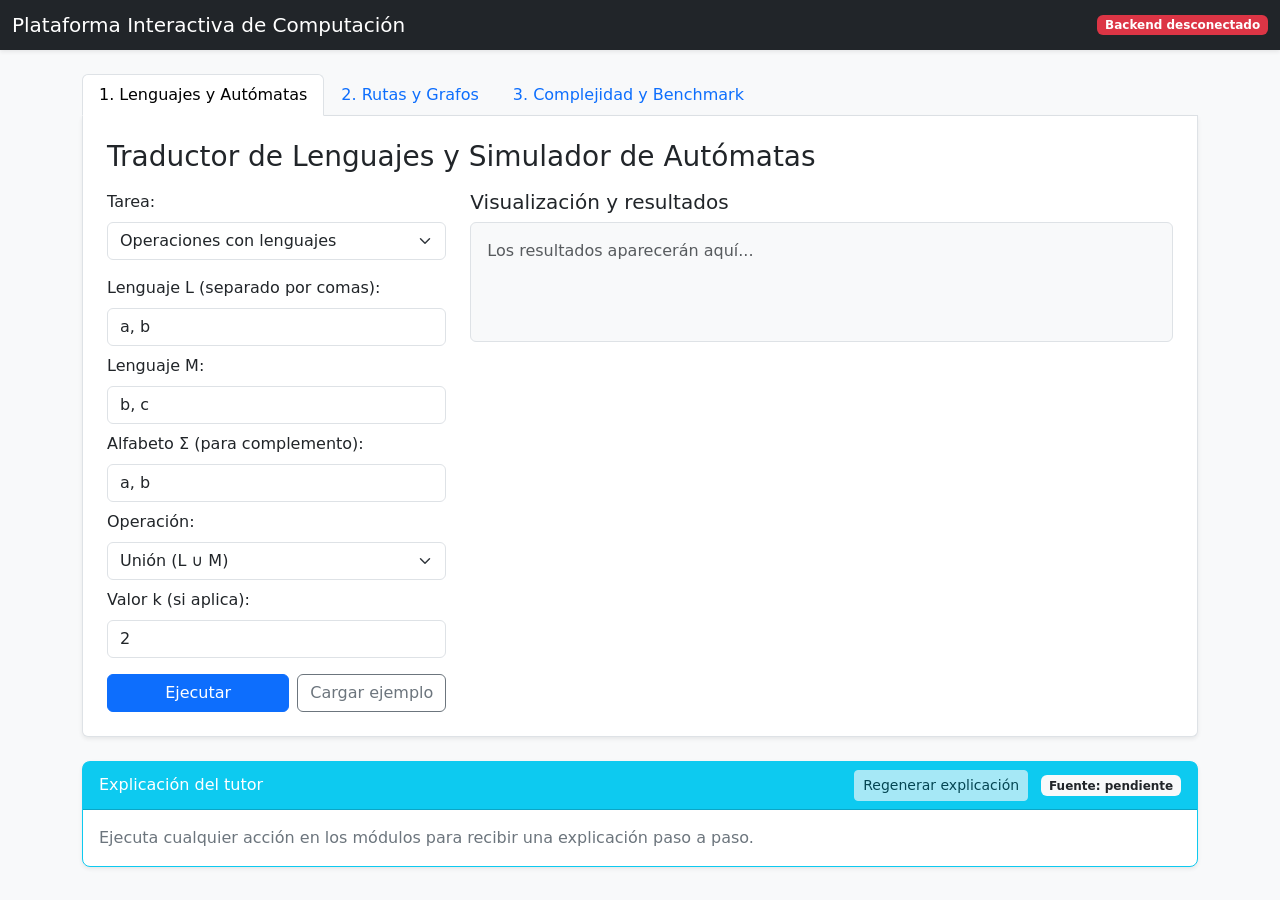
==== frontend/index.html @ 1205d345 "Actualización masiva: cambio en archivos" ====
<!DOCTYPE html>
<html lang="es">
<head>
    <meta charset="UTF-8">
    <meta name="viewport" content="width=device-width, initial-scale=1.0">
    <title>Plataforma Académica - Lenguajes, Grafos y Algoritmos</title>
    <link rel="stylesheet" href="./vendor/bootstrap.min.css">
    <link rel="stylesheet" href="./css/styles.css">
</head>
<body class="bg-light">

<nav class="navbar navbar-dark bg-dark shadow-sm">
    <div class="container-fluid">
        <span class="navbar-brand mb-0 h1">Plataforma Interactiva de Computación</span>
        <span id="estado-ollama" class="badge bg-warning text-dark">Verificando Ollama...</span>
    </div>
</nav>

<div class="container my-4">
    <div id="alerta" class="alert alert-danger d-none" role="alert"></div>

    <ul class="nav nav-tabs" id="mainTab" role="tablist">
        <li class="nav-item"><button class="nav-link active" data-bs-toggle="tab" data-bs-target="#mod1" type="button">1. Lenguajes y Autómatas</button></li>
        <li class="nav-item"><button class="nav-link" data-bs-toggle="tab" data-bs-target="#mod2" type="button">2. Rutas y Grafos</button></li>
        <li class="nav-item"><button class="nav-link" data-bs-toggle="tab" data-bs-target="#mod3" type="button">3. Complejidad y Benchmark</button></li>
    </ul>

    <div class="tab-content bg-white p-4 border border-top-0 rounded-bottom shadow-sm">

        <!-- ================= MÓDULO 1 ================= -->
        <div class="tab-pane fade show active" id="mod1">
            <h3 class="mb-3">Traductor de Lenguajes y Simulador de Autómatas</h3>
            <div class="row">
                <div class="col-lg-4">
                    <div class="mb-3">
                        <label class="form-label" for="m1-tarea">Tarea:</label>
                        <select id="m1-tarea" class="form-select">
                            <option value="operacion">Operaciones con lenguajes</option>
                            <option value="cadena">Análisis de una cadena</option>
                            <option value="automata">Simular AFD / AFND / AFND-ε</option>
                        </select>
                    </div>

                    <!-- Operaciones con lenguajes -->
                    <div id="m1-form-op">
                        <div class="mb-2"><label class="form-label">Lenguaje L (separado por comas):</label>
                            <input type="text" id="m1-L" class="form-control" value="a, b" title="Ej: a, ab, ba"></div>
                        <div class="mb-2"><label class="form-label">Lenguaje M:</label>
                            <input type="text" id="m1-M" class="form-control" value="b, c"></div>
                        <div class="mb-2"><label class="form-label">Alfabeto Σ (para complemento):</label>
                            <input type="text" id="m1-sigma" class="form-control" value="a, b"></div>
                        <div class="mb-2"><label class="form-label">Operación:</label>
                            <select id="m1-op-tipo" class="form-select">
                                <option value="union">Unión (L ∪ M)</option>
                                <option value="interseccion">Intersección (L ∩ M)</option>
                                <option value="diferencia">Diferencia (L − M)</option>
                                <option value="concatenacion">Concatenación (L · M)</option>
                                <option value="potencia_n">Potencia L^k</option>
                                <option value="clausura_positiva">Clausura positiva L⁺ (hasta k)</option>
                                <option value="complemento">Complemento de L en Σ* (hasta longitud k)</option>
                                <option value="inversa">Inversa de L</option>
                            </select></div>
                        <div class="mb-3"><label class="form-label">Valor k (si aplica):</label>
                            <input type="number" id="m1-k" class="form-control" value="2" min="0" max="6"></div>
                    </div>

                    <!-- Cadena -->
                    <div id="m1-form-cadena" class="d-none">
                        <div class="mb-3"><label class="form-label">Cadena w:</label>
                            <input type="text" id="m1-w" class="form-control" value="abba"></div>
                    </div>

                    <!-- Autómata -->
                    <div id="m1-form-auto" class="d-none">
                        <div class="mb-2"><label class="form-label">Tipo:</label>
                            <select id="m1-tipo-auto" class="form-select">
                                <option value="afd">AFD</option><option value="afnd">AFND</option><option value="afnde">AFND-ε</option>
                            </select></div>
                        <div class="mb-2"><label class="form-label">Estados:</label>
                            <input type="text" id="m1-estados" class="form-control" value="q0, q1"></div>
                        <div class="mb-2"><label class="form-label">Alfabeto:</label>
                            <input type="text" id="m1-alfabeto" class="form-control" value="a, b"></div>
                        <div class="row g-2 mb-2">
                            <div class="col"><label class="form-label">Inicial:</label><input type="text" id="m1-inicial" class="form-control" value="q0"></div>
                            <div class="col"><label class="form-label">Aceptación:</label><input type="text" id="m1-acept" class="form-control" value="q0"></div>
                        </div>
                        <div class="mb-2"><label class="form-label">Transiciones (una por línea: origen,símbolo,destino; usa <code>eps</code> para ε):</label>
                            <textarea id="m1-trans" class="form-control font-monospace" rows="5">q0,a,q1
q0,b,q0
q1,a,q0
q1,b,q1</textarea></div>
                        <div class="mb-3"><label class="form-label">Palabra a evaluar:</label>
                            <input type="text" id="m1-palabra" class="form-control" value="abba"></div>
                    </div>

                    <div class="d-flex gap-2">
                        <button class="btn btn-primary flex-grow-1" id="btn-ejecutar-m1">Ejecutar</button>
                        <button class="btn btn-outline-secondary" id="btn-ejemplo-m1" type="button">Cargar ejemplo</button>
                    </div>
                </div>

                <div class="col-lg-8">
                    <h5>Visualización y resultados</h5>
                    <div id="m1-viz" class="border rounded p-3 bg-light mb-2" style="min-height: 120px;">
                        <p class="text-muted mb-0">Los resultados aparecerán aquí...</p>
                    </div>
                    <div id="m1-cy-wrap" class="d-none">
                        <div id="m1-cy" class="border rounded bg-white" style="height: 320px;"></div>
                        <div class="d-flex align-items-center gap-2 mt-2">
                            <button class="btn btn-sm btn-outline-dark" id="m1-prev">◀ Anterior</button>
                            <button class="btn btn-sm btn-outline-dark" id="m1-next">Siguiente ▶</button>
                            <button class="btn btn-sm btn-dark" id="m1-play">▶ Reproducir</button>
                            <span id="m1-paso" class="ms-2 small"></span>
                            <span id="m1-veredicto" class="ms-auto badge fs-6"></span>
                        </div>
                    </div>
                </div>
            </div>
        </div>

        <!-- ================= MÓDULO 2 ================= -->
        <div class="tab-pane fade" id="mod2">
            <h3 class="mb-3">Asistente de Logística y Optimización de Rutas</h3>
            <div class="row">
                <div class="col-lg-4">
                    <div class="mb-2"><label class="form-label">Aristas (una por línea: origen,destino,peso):</label>
                        <textarea id="m2-aristas" class="form-control font-monospace" rows="7">A,B,2
A,C,5
B,C,1
B,D,4
C,D,2
D,E,3
C,E,6</textarea></div>
                    <div class="row g-2 mb-2">
                        <div class="col"><label class="form-label">Origen:</label><input type="text" id="m2-origen" class="form-control" value="A"></div>
                        <div class="col"><label class="form-label">Destino:</label><input type="text" id="m2-destino" class="form-control" value="E"></div>
                    </div>
                    <div class="form-check"><input class="form-check-input" type="checkbox" id="m2-dirigido" checked><label class="form-check-label" for="m2-dirigido">Grafo dirigido</label></div>
                    <div class="form-check mb-2"><input class="form-check-input" type="checkbox" id="m2-alcance"><label class="form-check-label" for="m2-alcance">Solo alcance máximo desde el origen</label></div>
                    <label class="form-label">Algoritmos (el primero marcado se dibuja):</label>
                    <div class="mb-2" id="m2-algs">
                        <div class="form-check"><input class="form-check-input m2-alg" type="checkbox" value="dijkstra" checked><label class="form-check-label">Dijkstra (exacto)</label></div>
                        <div class="form-check"><input class="form-check-input m2-alg" type="checkbox" value="star" checked><label class="form-check-label">A* (g + h)</label></div>
                        <div class="form-check"><input class="form-check-input m2-alg" type="checkbox" value="greedy"><label class="form-check-label">Greedy Best-First (h)</label></div>
                        <div class="form-check"><input class="form-check-input m2-alg" type="checkbox" value="bfs"><label class="form-check-label">BFS (anchura)</label></div>
                        <div class="form-check"><input class="form-check-input m2-alg" type="checkbox" value="dfs"><label class="form-check-label">DFS (profundidad)</label></div>
                        <div class="form-check"><input class="form-check-input m2-alg" type="checkbox" value="hill"><label class="form-check-label">Hill-Climbing</label></div>
                    </div>
                    <div class="mb-2"><label class="form-label">Heurística h(n) (opcional, <code>A:6, B:5, E:0</code>):</label>
                        <input type="text" id="m2-heur" class="form-control" value="A:6, B:5, C:3, D:3, E:0"></div>
                    <div class="mb-3"><label class="form-label">Reinicios (Hill-Climbing):</label>
                        <input type="number" id="m2-reinicios" class="form-control" value="3" min="0" max="20"></div>
                    <div class="d-flex gap-2">
                        <button class="btn btn-success flex-grow-1" id="btn-ejecutar-m2">Buscar</button>
                        <button class="btn btn-outline-secondary" id="btn-ejemplo-m2" type="button">Cargar ejemplo</button>
                    </div>
                </div>
                <div class="col-lg-8">
                    <h5>Grafo y ruta hallada</h5>
                    <div id="m2-grafo-container" class="border rounded bg-white mb-2" style="height: 340px;"></div>
                    <div class="mb-2"><button class="btn btn-sm btn-dark" id="m2-animar">▶ Animar orden de visita</button>
                        <span class="small text-muted ms-2">Ruta hallada: línea roja gruesa con ★</span></div>
                    <div id="m2-tabla" class="table-responsive"></div>
                </div>
            </div>
        </div>

        <!-- ================= MÓDULO 3 ================= -->
        <div class="tab-pane fade" id="mod3">
            <h3 class="mb-3">Auditoría de Escalabilidad y Benchmark (P vs NP vs NSPACE)</h3>
            <div class="row">
                <div class="col-lg-4">
                    <label class="form-label">Algoritmos a comparar (mínimo 2):</label>
                    <div class="mb-2">
                        <div class="form-check"><input class="form-check-input m3-alg" type="checkbox" value="insertion_sort" checked><label class="form-check-label">Insertion Sort <span class="badge bg-success">P</span> O(n²)</label></div>
                        <div class="form-check"><input class="form-check-input m3-alg" type="checkbox" value="merge_sort" checked><label class="form-check-label">Merge Sort <span class="badge bg-success">P</span> O(n log n)</label></div>
                        <div class="form-check"><input class="form-check-input m3-alg" type="checkbox" value="subset_sum"><label class="form-check-label">Subset-Sum <span class="badge bg-danger">NP</span> O(2ⁿ)</label></div>
                        <div class="form-check"><input class="form-check-input m3-alg" type="checkbox" value="tsp_brute"><label class="form-check-label">TSP fuerza bruta <span class="badge bg-danger">NP</span> O(n!)</label></div>
                        <div class="form-check"><input class="form-check-input m3-alg" type="checkbox" value="reachability"><label class="form-check-label">Reachability (Savitch) <span class="badge bg-info text-dark">NSPACE</span></label></div>
                    </div>
                    <div class="row g-2 mb-2">
                        <div class="col"><label class="form-label">Tamaño n:</label><input type="number" id="m3-tamano" class="form-control" value="1000" min="2" max="5000"></div>
                        <div class="col"><label class="form-label">Semilla:</label><input type="number" id="m3-semilla" class="form-control" value="42"></div>
                    </div>
                    <div class="form-check"><input class="form-check-input" type="checkbox" id="m3-series" checked><label class="form-check-label" for="m3-series">Incluir curva de crecimiento (tarda más)</label></div>
                    <div class="form-check mb-3"><input class="form-check-input" type="checkbox" id="m3-log" checked><label class="form-check-label" for="m3-log">Escala logarítmica en las gráficas</label></div>
                    <div class="d-flex gap-2">
                        <button class="btn btn-warning flex-grow-1" id="btn-ejecutar-m3">Ejecutar benchmark</button>
                        <button class="btn btn-outline-secondary" id="btn-ejemplo-m3" type="button">Cargar ejemplo</button>
                    </div>
                    <p class="small text-muted mt-2">Los algoritmos exponenciales están limitados en tamaño y tiempo para no colgar el servidor.</p>
                </div>
                <div class="col-lg-8">
                    <div id="m3-avisos"></div>
                    <h6>Tiempo por algoritmo (ms)</h6>
                    <div style="height:220px"><canvas id="m3-chart-barras"></canvas></div>
                    <h6 class="mt-3">Crecimiento tiempo vs. tamaño</h6>
                    <div style="height:240px"><canvas id="m3-chart-serie"></canvas></div>
                    <div id="m3-tabla" class="table-responsive mt-3"></div>
                </div>
            </div>
        </div>
    </div>

    <!-- PANEL DE EXPLICACIÓN -->
    <div class="card mt-4 shadow-sm border-info">
        <div class="card-header bg-info text-white d-flex justify-content-between align-items-center">
            <span>Explicación del tutor</span>
            <span>
                <button id="btn-regenerar" class="btn btn-sm btn-light me-2" disabled>Regenerar explicación</button>
                <span id="fuente-explicacion" class="badge bg-light text-dark">Fuente: pendiente</span>
            </span>
        </div>
        <div class="card-body">
            <div id="panel-explicacion" class="text-secondary">
                Ejecuta cualquier acción en los módulos para recibir una explicación paso a paso.
            </div>
        </div>
    </div>
</div>

<script src="./vendor/bootstrap.bundle.min.js"></script>
<script src="./vendor/cytoscape.min.js"></script>
<script src="./vendor/chart.umd.js"></script>
<script src="./js/api.js"></script>
<script src="./js/app.js"></script>
</body>
</html>
---- frontend/css/styles.css ----
body {
    font-family: system-ui, -apple-system, "Segoe UI", Roboto, sans-serif;
}
#m2-grafo-container {
    width: 100%;
    position: relative;
}
.card {
    border-radius: 0.5rem;
}
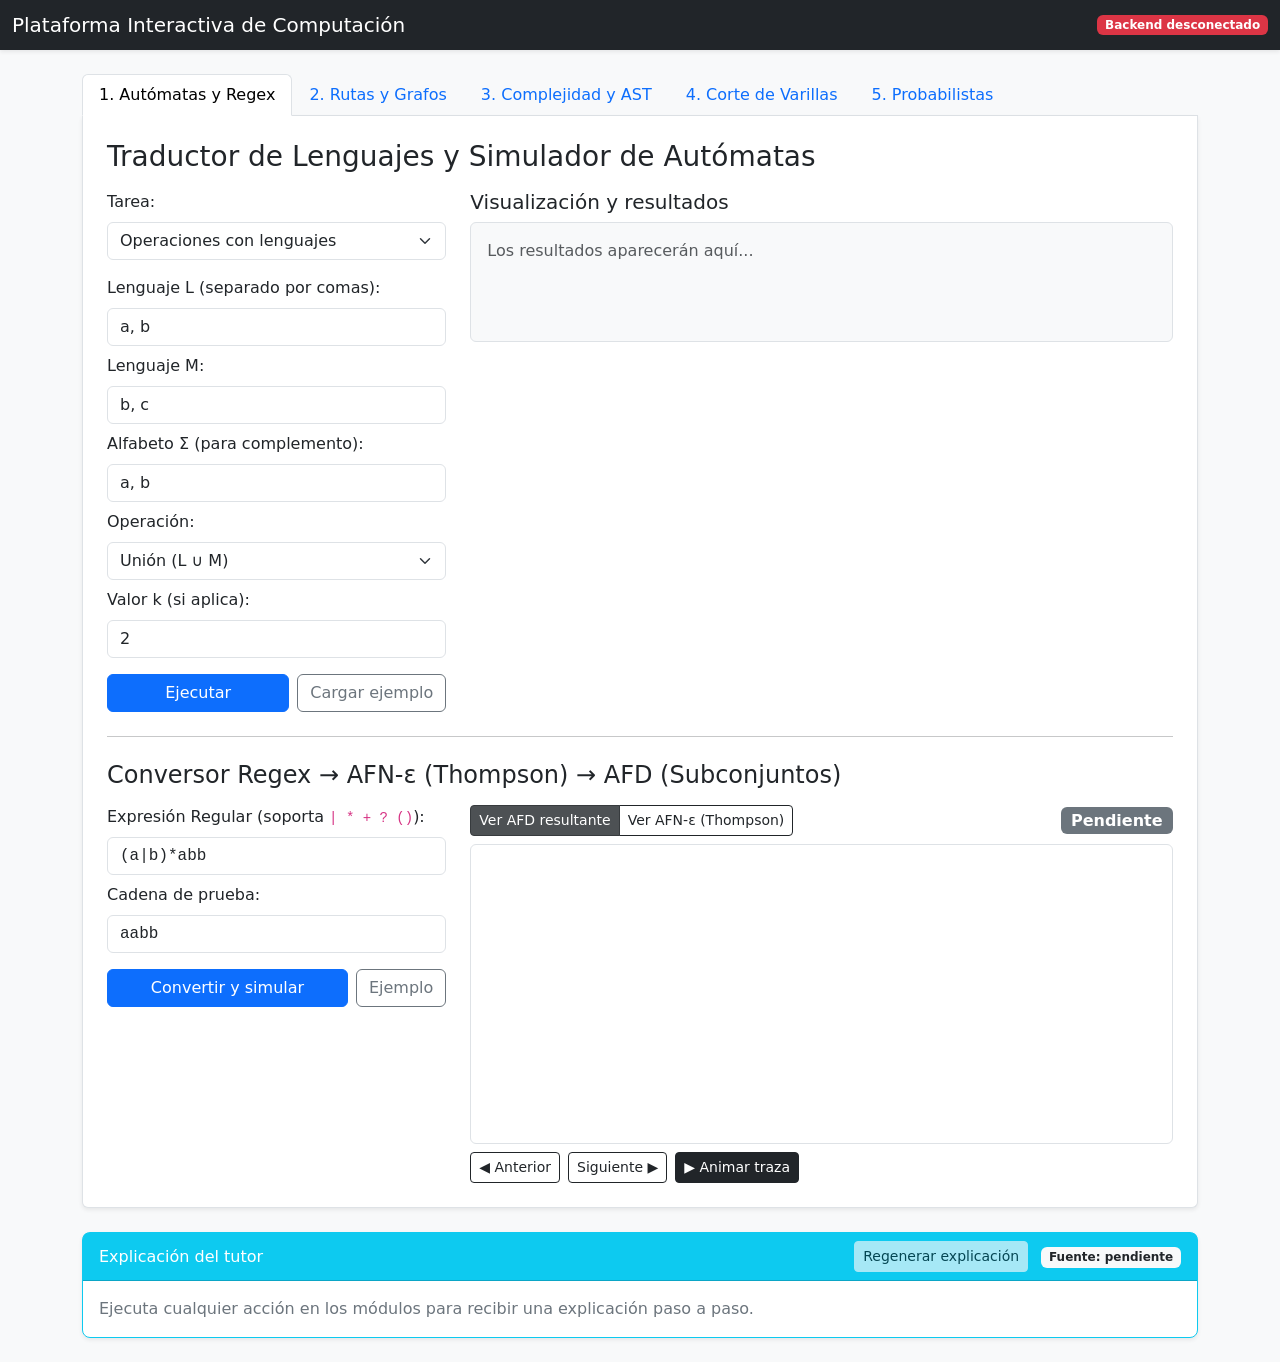
==== commit ffbfe798: "Integra 5 modulos completos, Regex->AFD, auditoria AST, fallback y UI" ====
--- a/frontend/index.html
+++ b/frontend/index.html
@@ -3,7 +3,7 @@
 <head>
     <meta charset="UTF-8">
     <meta name="viewport" content="width=device-width, initial-scale=1.0">
-    <title>Plataforma Académica - Lenguajes, Grafos y Algoritmos</title>
+    <title>Plataforma Académica - 5 Módulos Algorítmicos</title>
     <link rel="stylesheet" href="./vendor/bootstrap.min.css">
     <link rel="stylesheet" href="./css/styles.css">
 </head>
@@ -17,12 +17,18 @@
 </nav>
 
 <div class="container my-4">
+    <div id="spinner-global" class="alert alert-info d-none d-flex align-items-center gap-2 py-2" role="status">
+        <div class="spinner-border spinner-border-sm text-info" aria-hidden="true"></div>
+        <span id="spinner-texto">Procesando cálculo determinista...</span>
+    </div>
     <div id="alerta" class="alert alert-danger d-none" role="alert"></div>
 
     <ul class="nav nav-tabs" id="mainTab" role="tablist">
-        <li class="nav-item"><button class="nav-link active" data-bs-toggle="tab" data-bs-target="#mod1" type="button">1. Lenguajes y Autómatas</button></li>
+        <li class="nav-item"><button class="nav-link active" data-bs-toggle="tab" data-bs-target="#mod1" type="button">1. Autómatas y Regex</button></li>
         <li class="nav-item"><button class="nav-link" data-bs-toggle="tab" data-bs-target="#mod2" type="button">2. Rutas y Grafos</button></li>
-        <li class="nav-item"><button class="nav-link" data-bs-toggle="tab" data-bs-target="#mod3" type="button">3. Complejidad y Benchmark</button></li>
+        <li class="nav-item"><button class="nav-link" data-bs-toggle="tab" data-bs-target="#mod3" type="button">3. Complejidad y AST</button></li>
+        <li class="nav-item"><button class="nav-link" data-bs-toggle="tab" data-bs-target="#mod4" type="button">4. Corte de Varillas</button></li>
+        <li class="nav-item"><button class="nav-link" data-bs-toggle="tab" data-bs-target="#mod5" type="button">5. Probabilistas</button></li>
     </ul>
 
     <div class="tab-content bg-white p-4 border border-top-0 rounded-bottom shadow-sm">
@@ -44,7 +50,7 @@
                     <!-- Operaciones con lenguajes -->
                     <div id="m1-form-op">
                         <div class="mb-2"><label class="form-label">Lenguaje L (separado por comas):</label>
-                            <input type="text" id="m1-L" class="form-control" value="a, b" title="Ej: a, ab, ba"></div>
+                            <input type="text" id="m1-L" class="form-control" value="a, b"></div>
                         <div class="mb-2"><label class="form-label">Lenguaje M:</label>
                             <input type="text" id="m1-M" class="form-control" value="b, c"></div>
                         <div class="mb-2"><label class="form-label">Alfabeto Σ (para complemento):</label>
@@ -84,7 +90,7 @@
                             <div class="col"><label class="form-label">Inicial:</label><input type="text" id="m1-inicial" class="form-control" value="q0"></div>
                             <div class="col"><label class="form-label">Aceptación:</label><input type="text" id="m1-acept" class="form-control" value="q0"></div>
                         </div>
-                        <div class="mb-2"><label class="form-label">Transiciones (una por línea: origen,símbolo,destino; usa <code>eps</code> para ε):</label>
+                        <div class="mb-2"><label class="form-label">Transiciones (origen,símbolo,destino; usa <code>eps</code> para ε):</label>
                             <textarea id="m1-trans" class="form-control font-monospace" rows="5">q0,a,q1
 q0,b,q0
 q1,a,q0
@@ -113,6 +119,43 @@
                             <span id="m1-paso" class="ms-2 small"></span>
                             <span id="m1-veredicto" class="ms-auto badge fs-6"></span>
                         </div>
+                    </div>
+                </div>
+            </div>
+
+            <!-- Conversor Regex -> AFN-ε -> AFD -->
+            <hr class="my-4">
+            <h4 class="mb-3">Conversor Regex → AFN-ε (Thompson) → AFD (Subconjuntos)</h4>
+            <div class="row">
+                <div class="col-lg-4">
+                    <div class="mb-2">
+                        <label class="form-label">Expresión Regular (soporta <code>| * + ? ()</code>):</label>
+                        <input type="text" id="m1-regex-expr" class="form-control font-monospace" value="(a|b)*abb">
+                    </div>
+                    <div class="mb-3">
+                        <label class="form-label">Cadena de prueba:</label>
+                        <input type="text" id="m1-regex-palabra" class="form-control font-monospace" value="aabb">
+                    </div>
+                    <div class="d-flex gap-2">
+                        <button class="btn btn-primary flex-grow-1" id="btn-ejecutar-regex" type="button">Convertir y simular</button>
+                        <button class="btn btn-outline-secondary" id="btn-ejemplo-regex" type="button">Ejemplo</button>
+                    </div>
+                    <div id="m1-regex-resumen" class="mt-3 small"></div>
+                </div>
+                <div class="col-lg-8">
+                    <div class="d-flex justify-content-between align-items-center mb-2">
+                        <div class="btn-group btn-group-sm" role="group">
+                            <button class="btn btn-dark active" id="btn-ver-afd" type="button">Ver AFD resultante</button>
+                            <button class="btn btn-outline-dark" id="btn-ver-afne" type="button">Ver AFN-ε (Thompson)</button>
+                        </div>
+                        <span id="m1-regex-veredicto" class="badge fs-6 bg-secondary">Pendiente</span>
+                    </div>
+                    <div id="m1-regex-cy" class="border rounded bg-white" style="height: 300px;"></div>
+                    <div class="d-flex align-items-center gap-2 mt-2">
+                        <button class="btn btn-sm btn-outline-dark" id="m1-regex-prev" type="button">◀ Anterior</button>
+                        <button class="btn btn-sm btn-outline-dark" id="m1-regex-next" type="button">Siguiente ▶</button>
+                        <button class="btn btn-sm btn-dark" id="m1-regex-play" type="button">▶ Animar traza</button>
+                        <span id="m1-regex-paso" class="ms-2 small text-muted"></span>
                     </div>
                 </div>
             </div>
@@ -142,8 +185,8 @@
                         <div class="form-check"><input class="form-check-input m2-alg" type="checkbox" value="dijkstra" checked><label class="form-check-label">Dijkstra (exacto)</label></div>
                         <div class="form-check"><input class="form-check-input m2-alg" type="checkbox" value="star" checked><label class="form-check-label">A* (g + h)</label></div>
                         <div class="form-check"><input class="form-check-input m2-alg" type="checkbox" value="greedy"><label class="form-check-label">Greedy Best-First (h)</label></div>
-                        <div class="form-check"><input class="form-check-input m2-alg" type="checkbox" value="bfs"><label class="form-check-label">BFS (anchura)</label></div>
-                        <div class="form-check"><input class="form-check-input m2-alg" type="checkbox" value="dfs"><label class="form-check-label">DFS (profundidad)</label></div>
+                        <div class="form-check"><input class="form-check-input m2-alg" type="checkbox" value="bfs" checked><label class="form-check-label">BFS (anchura)</label></div>
+                        <div class="form-check"><input class="form-check-input m2-alg" type="checkbox" value="dfs" checked><label class="form-check-label">DFS (profundidad)</label></div>
                         <div class="form-check"><input class="form-check-input m2-alg" type="checkbox" value="hill"><label class="form-check-label">Hill-Climbing</label></div>
                     </div>
                     <div class="mb-2"><label class="form-label">Heurística h(n) (opcional, <code>A:6, B:5, E:0</code>):</label>
@@ -172,14 +215,15 @@
                 <div class="col-lg-4">
                     <label class="form-label">Algoritmos a comparar (mínimo 2):</label>
                     <div class="mb-2">
-                        <div class="form-check"><input class="form-check-input m3-alg" type="checkbox" value="insertion_sort" checked><label class="form-check-label">Insertion Sort <span class="badge bg-success">P</span> O(n²)</label></div>
-                        <div class="form-check"><input class="form-check-input m3-alg" type="checkbox" value="merge_sort" checked><label class="form-check-label">Merge Sort <span class="badge bg-success">P</span> O(n log n)</label></div>
+                        <div class="form-check"><input class="form-check-input m3-alg" type="checkbox" value="insertion_sort"><label class="form-check-label">Insertion Sort <span class="badge bg-success">P</span> O(n²)</label></div>
+                        <div class="form-check"><input class="form-check-input m3-alg" type="checkbox" value="merge_sort"><label class="form-check-label">Merge Sort <span class="badge bg-success">P</span> O(n log n)</label></div>
+                        <div class="form-check"><input class="form-check-input m3-alg" type="checkbox" value="tsp_voraz" checked><label class="form-check-label">TSP Voraz <span class="badge bg-success">P</span> O(n²)</label></div>
+                        <div class="form-check"><input class="form-check-input m3-alg" type="checkbox" value="tsp_brute" checked><label class="form-check-label">TSP Exacto <span class="badge bg-danger">NP</span> O(n!)</label></div>
                         <div class="form-check"><input class="form-check-input m3-alg" type="checkbox" value="subset_sum"><label class="form-check-label">Subset-Sum <span class="badge bg-danger">NP</span> O(2ⁿ)</label></div>
-                        <div class="form-check"><input class="form-check-input m3-alg" type="checkbox" value="tsp_brute"><label class="form-check-label">TSP fuerza bruta <span class="badge bg-danger">NP</span> O(n!)</label></div>
                         <div class="form-check"><input class="form-check-input m3-alg" type="checkbox" value="reachability"><label class="form-check-label">Reachability (Savitch) <span class="badge bg-info text-dark">NSPACE</span></label></div>
                     </div>
                     <div class="row g-2 mb-2">
-                        <div class="col"><label class="form-label">Tamaño n:</label><input type="number" id="m3-tamano" class="form-control" value="1000" min="2" max="5000"></div>
+                        <div class="col"><label class="form-label">Tamaño n:</label><input type="number" id="m3-tamano" class="form-control" value="10" min="2" max="5000"></div>
                         <div class="col"><label class="form-label">Semilla:</label><input type="number" id="m3-semilla" class="form-control" value="42"></div>
                     </div>
                     <div class="form-check"><input class="form-check-input" type="checkbox" id="m3-series" checked><label class="form-check-label" for="m3-series">Incluir curva de crecimiento (tarda más)</label></div>
@@ -199,7 +243,116 @@
                     <div id="m3-tabla" class="table-responsive mt-3"></div>
                 </div>
             </div>
-        </div>
+
+            <!-- Auditoría Estática con AST -->
+            <hr class="my-4">
+            <h4 class="mb-3">Auditoría Estática de Bucles Anidados (Módulo <code>ast</code>)</h4>
+            <div class="row">
+                <div class="col-lg-6">
+                    <label class="form-label">Código Python a analizar:</label>
+                    <textarea id="m3-ast-codigo" class="form-control font-monospace mb-2" rows="7">def multiplicar_matrices(A, B):
+    n = len(A)
+    C = [[0] * n for _ in range(n)]
+    for i in range(n):
+        for j in range(n):
+            for k in range(n):
+                C[i][j] += A[i][k] * B[k][j]
+    return C</textarea>
+                    <div class="d-flex gap-2">
+                        <button class="btn btn-dark flex-grow-1" id="btn-auditar-ast" type="button">Auditar con AST</button>
+                        <button class="btn btn-outline-secondary" id="btn-ejemplo-ast" type="button">Ejemplo recursivo</button>
+                    </div>
+                </div>
+                <div class="col-lg-6">
+                    <h6>Resultado del análisis estático</h6>
+                    <div id="m3-ast-resultado" class="border rounded p-3 bg-light" style="min-height: 205px;">
+                        <p class="text-muted mb-0">Presiona "Auditar con AST" para inspeccionar el árbol sintáctico.</p>
+                    </div>
+                </div>
+            </div>
+        </div>
+
+        <!-- ================= MÓDULO 4 ================= -->
+        <div class="tab-pane fade" id="mod4">
+            <h3 class="mb-3">Módulo 4: Corte de Varillas (Tabulación O(n²) vs. Recursión O(2ⁿ))</h3>
+            <div class="row">
+                <div class="col-lg-4">
+                    <div class="mb-2">
+                        <label class="form-label">Longitud de la varilla (n):</label>
+                        <input type="number" id="m4-longitud" class="form-control" value="8" min="1" max="500">
+                    </div>
+                    <div class="mb-2">
+                        <label class="form-label">Precios por longitud 1..n (separados por comas):</label>
+                        <textarea id="m4-precios" class="form-control font-monospace" rows="3">1, 5, 8, 9, 10, 17, 17, 20, 24, 30, 32, 35, 39, 42, 45, 48</textarea>
+                    </div>
+                    <div class="form-check mb-2">
+                        <input class="form-check-input" type="checkbox" id="m4-incluir-rec" checked>
+                        <label class="form-check-label" for="m4-incluir-rec">Comparar contra recursión ingenua O(2ⁿ)</label>
+                    </div>
+                    <div class="mb-3">
+                        <label class="form-label">Tope seguro recursivo (máx. 24):</label>
+                        <input type="number" id="m4-limite-rec" class="form-control" value="18" min="1" max="24">
+                    </div>
+                    <div class="d-flex gap-2">
+                        <button class="btn btn-primary flex-grow-1" id="btn-ejecutar-m4" type="button">Resolver y comparar</button>
+                        <button class="btn btn-outline-secondary" id="btn-ejemplo-m4" type="button">Ejemplo n=14</button>
+                    </div>
+                </div>
+                <div class="col-lg-8">
+                    <div id="m4-resumen" class="mb-3"></div>
+                    <h6>Crecimiento de tiempo: Tabulación O(n²) vs. Recursión O(2ⁿ)</h6>
+                    <div style="height:240px"><canvas id="m4-chart"></canvas></div>
+                    <div id="m4-tabla" class="table-responsive mt-3"></div>
+                </div>
+            </div>
+        </div>
+
+        <!-- ================= MÓDULO 5 ================= -->
+        <div class="tab-pane fade" id="mod5">
+            <h3 class="mb-3">Módulo 5: Probabilistas (Miller-Rabin Monte Carlo vs. Quicksort Las Vegas)</h3>
+            <div class="row">
+                <div class="col-lg-4">
+                    <div class="mb-2">
+                        <label class="form-label">Número n para Miller-Rabin (Monte Carlo):</label>
+                        <input type="number" id="m5-numero" class="form-control" value="104729" min="2">
+                    </div>
+                    <div class="mb-2">
+                        <label class="form-label">Rondas k de Miller-Rabin (error ≤ 4⁻ᵏ):</label>
+                        <input type="number" id="m5-rondas" class="form-control" value="6" min="1" max="40">
+                    </div>
+                    <div class="mb-2">
+                        <label class="form-label">Tamaño arreglo Quicksort (Las Vegas):</label>
+                        <input type="number" id="m5-tamano" class="form-control" value="2500" min="10" max="50000">
+                    </div>
+                    <div class="row g-2 mb-3">
+                        <div class="col"><label class="form-label">Corridas LV:</label><input type="number" id="m5-ejecuciones" class="form-control" value="6" min="1" max="20"></div>
+                        <div class="col"><label class="form-label">Semilla:</label><input type="number" id="m5-semilla" class="form-control" value="42"></div>
+                    </div>
+                    <div class="d-grid gap-2">
+                        <button class="btn btn-danger" id="btn-ejecutar-m5" type="button">Ejecutar Benchmark Probabilista</button>
+                        <div class="d-flex gap-2">
+                            <button class="btn btn-sm btn-outline-secondary flex-fill" id="btn-ejemplo-primo" type="button">Primo (104729)</button>
+                            <button class="btn btn-sm btn-outline-secondary flex-fill" id="btn-ejemplo-carmichael" type="button">Carmichael (561)</button>
+                        </div>
+                    </div>
+                </div>
+                <div class="col-lg-8">
+                    <div id="m5-resumen" class="mb-3"></div>
+                    <div class="row g-3">
+                        <div class="col-md-6">
+                            <h6>Error Monte Carlo: cota 4⁻ᵏ vs. empírico (n=561)</h6>
+                            <div style="height:220px"><canvas id="m5-chart-error"></canvas></div>
+                        </div>
+                        <div class="col-md-6">
+                            <h6>Variabilidad de tiempo Las Vegas (ms)</h6>
+                            <div style="height:220px"><canvas id="m5-chart-lv"></canvas></div>
+                        </div>
+                    </div>
+                    <div id="m5-tabla-lv" class="table-responsive mt-3"></div>
+                </div>
+            </div>
+        </div>
+
     </div>
 
     <!-- PANEL DE EXPLICACIÓN -->
@@ -224,5 +377,6 @@
 <script src="./vendor/chart.umd.js"></script>
 <script src="./js/api.js"></script>
 <script src="./js/app.js"></script>
+<script src="./js/modulos_extra.js"></script>
 </body>
-</html>
+</html>
